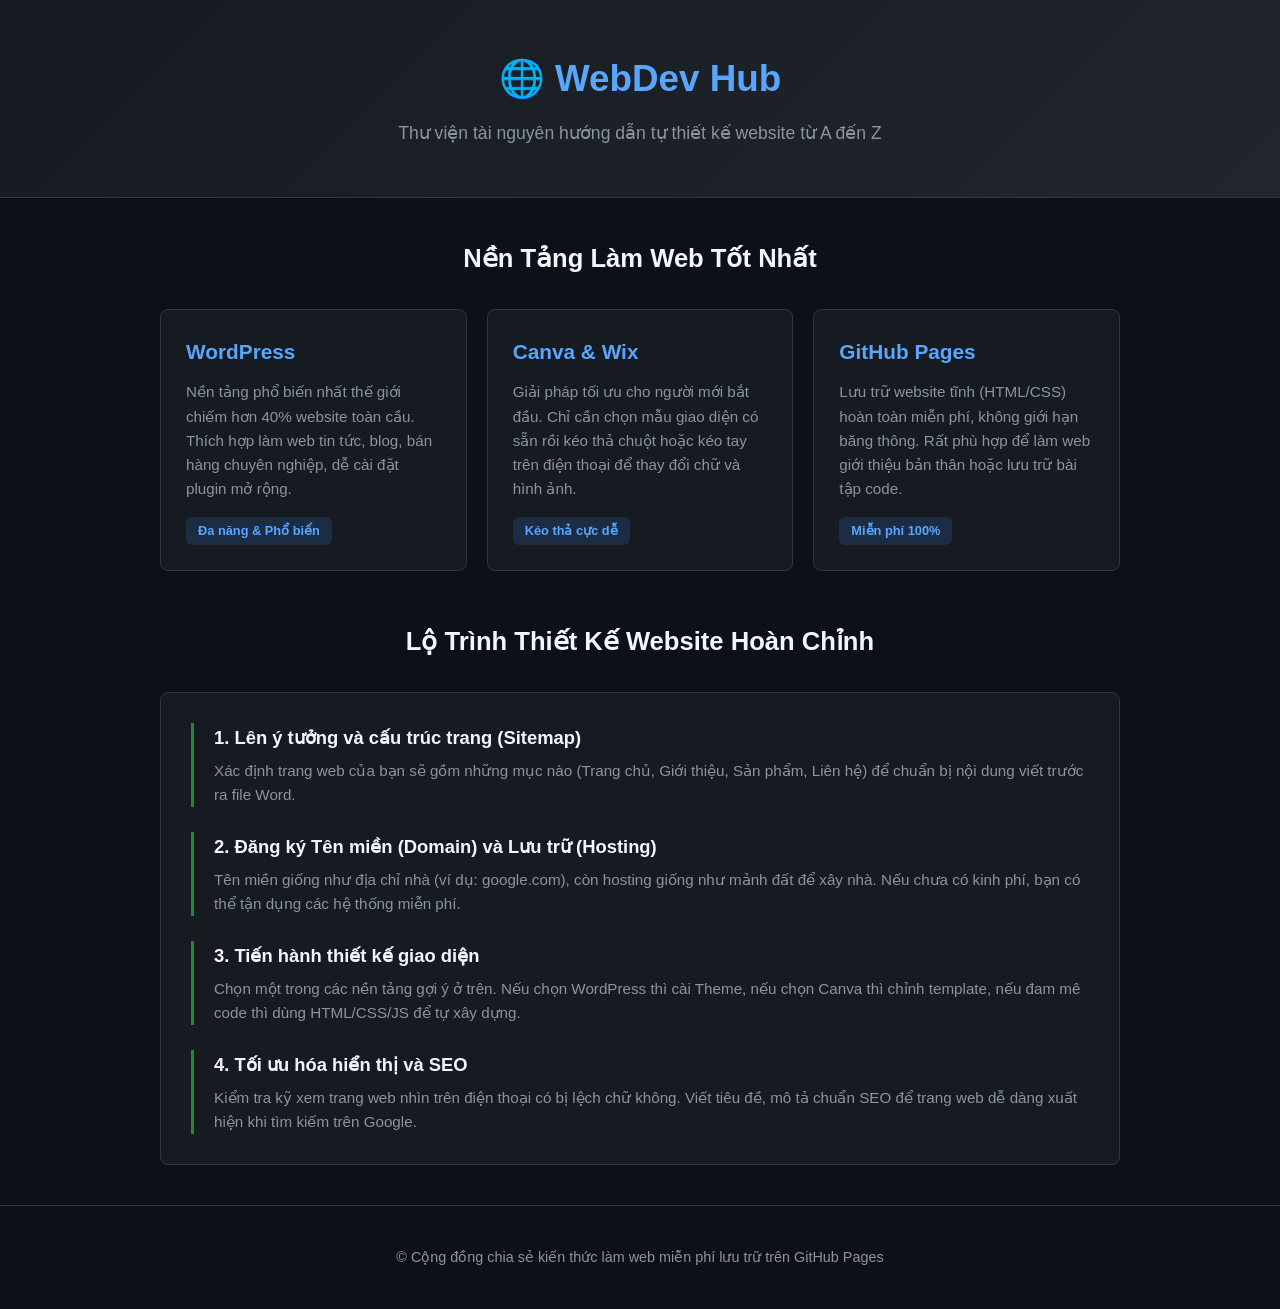
==== index.html @ 46f36df4 "Add initial HTML structure for WebDev Hub" ====
<!DOCTYPE html>
<html lang="vi">
<head>
    <meta charset="UTF-8">
    <meta name="viewport" content="width=device-width, initial-scale=1.0">
    <title>WebDev Hub - Tự Làm Website Miễn Phí</title>
    <style>
        /* Giao diện Dark Mode công nghệ, hiện đại */
        * {
            margin: 0;
            padding: 0;
            box-sizing: border-box;
            font-family: 'Segoe UI', Tahoma, Geneva, Verdana, sans-serif;
        }

        body {
            background-color: #0d1117;
            color: #c9d1d9;
            line-height: 1.6;
        }

        header {
            background: linear-gradient(135deg, #161b22, #21262d);
            border-bottom: 1px solid #30363d;
            padding: 50px 20px;
            text-align: center;
        }

        header h1 {
            color: #58a6ff;
            font-size: 2.3rem;
            margin-bottom: 10px;
        }

        header p {
            font-size: 1.1rem;
            color: #8b949e;
        }

        .container {
            max-width: 1000px;
            margin: 40px auto;
            padding: 0 20px;
        }

        .section-title {
            text-align: center;
            margin-bottom: 30px;
            color: #f0f6fc;
            font-size: 1.6rem;
        }

        /* Lưới danh sách công cụ làm web */
        .grid {
            display: grid;
            grid-template-columns: repeat(auto-fit, minmax(280px, 1fr));
            gap: 20px;
            margin-bottom: 50px;
        }

        .card {
            background: #161b22;
            padding: 25px;
            border-radius: 8px;
            border: 1px solid #30363d;
            transition: border-color 0.2s, transform 0.2s;
        }

        .card:hover {
            border-color: #58a6ff;
            transform: translateY(-3px);
        }

        .card h3 {
            color: #58a6ff;
            margin-bottom: 12px;
            font-size: 1.3rem;
        }

        .card p {
            font-size: 0.95rem;
            color: #8b949e;
            margin-bottom: 15px;
        }

        .badge {
            display: inline-block;
            background: rgba(56, 139, 253, 0.15);
            color: #58a6ff;
            padding: 4px 12px;
            border-radius: 6px;
            font-size: 0.8rem;
            font-weight: 600;
        }

        /* Khung lộ trình các bước */
        .steps {
            background: #161b22;
            padding: 30px;
            border-radius: 8px;
            border: 1px solid #30363d;
        }

        .step-item {
            margin-bottom: 25px;
            padding-left: 20px;
            border-left: 3px solid #238636;
        }

        .step-item:last-child {
            margin-bottom: 0;
        }

        .step-item h4 {
            font-size: 1.15rem;
            color: #f0f6fc;
            margin-bottom: 6px;
        }

        .step-item p {
            color: #8b949e;
            font-size: 0.95rem;
        }

        footer {
            text-align: center;
            padding: 40px;
            margin-top: 20px;
            font-size: 0.9rem;
            color: #8b949e;
            border-top: 1px solid #30363d;
        }
    </style>
</head>
<body>

    <header>
        <h1>🌐 WebDev Hub</h1>
        <p>Thư viện tài nguyên hướng dẫn tự thiết kế website từ A đến Z</p>
    </header>

    <div class="container">
        
        <h2 class="section-title">Nền Tảng Làm Web Tốt Nhất</h2>
        <div class="grid">
            <!-- Công cụ 1 -->
            <div class="card">
                <h3>WordPress</h3>
                <p>Nền tảng phổ biến nhất thế giới chiếm hơn 40% website toàn cầu. Thích hợp làm web tin tức, blog, bán hàng chuyên nghiệp, dễ cài đặt plugin mở rộng.</p>
                <span class="badge">Đa năng &amp; Phổ biến</span>
            </div>

            <!-- Công cụ 2 -->
            <div class="card">
                <h3>Canva &amp; Wix</h3>
                <p>Giải pháp tối ưu cho người mới bắt đầu. Chỉ cần chọn mẫu giao diện có sẵn rồi kéo thả chuột hoặc kéo tay trên điện thoại để thay đổi chữ và hình ảnh.</p>
                <span class="badge">Kéo thả cực dễ</span>
            </div>

            <!-- Công cụ 3 -->
            <div class="card">
                <h3>GitHub Pages</h3>
                <p>Lưu trữ website tĩnh (HTML/CSS) hoàn toàn miễn phí, không giới hạn băng thông. Rất phù hợp để làm web giới thiệu bản thân hoặc lưu trữ bài tập code.</p>
                <span class="badge">Miễn phí 100%</span>
            </div>
        </div>

        <h2 class="section-title">Lộ Trình Thiết Kế Website Hoàn Chỉnh</h2>
        <div class="steps">
            <div class="step-item">
                <h4>1. Lên ý tưởng và cấu trúc trang (Sitemap)</h4>
                <p>Xác định trang web của bạn sẽ gồm những mục nào (Trang chủ, Giới thiệu, Sản phẩm, Liên hệ) để chuẩn bị nội dung viết trước ra file Word.</p>
            </div>
            <div class="step-item">
                <h4>2. Đăng ký Tên miền (Domain) và Lưu trữ (Hosting)</h4>
                <p>Tên miền giống như địa chỉ nhà (ví dụ: google.com), còn hosting giống như mảnh đất để xây nhà. Nếu chưa có kinh phí, bạn có thể tận dụng các hệ thống miễn phí.</p>
            </div>
            <div class="step-item">
                <h4>3. Tiến hành thiết kế giao diện</h4>
                <p>Chọn một trong các nền tảng gợi ý ở trên. Nếu chọn WordPress thì cài Theme, nếu chọn Canva thì chỉnh template, nếu đam mê code thì dùng HTML/CSS/JS để tự xây dựng.</p>
            </div>
            <div class="step-item">
                <h4>4. Tối ưu hóa hiển thị và SEO</h4>
                <p>Kiểm tra kỹ xem trang web nhìn trên điện thoại có bị lệch chữ không. Viết tiêu đề, mô tả chuẩn SEO để trang web dễ dàng xuất hiện khi tìm kiếm trên Google.</p>
            </div>
        </div>

    </div>

    <footer>
        <p>© Cộng đồng chia sẻ kiến thức làm web miễn phí lưu trữ trên GitHub Pages</p>
    </footer>

</body>
</html>
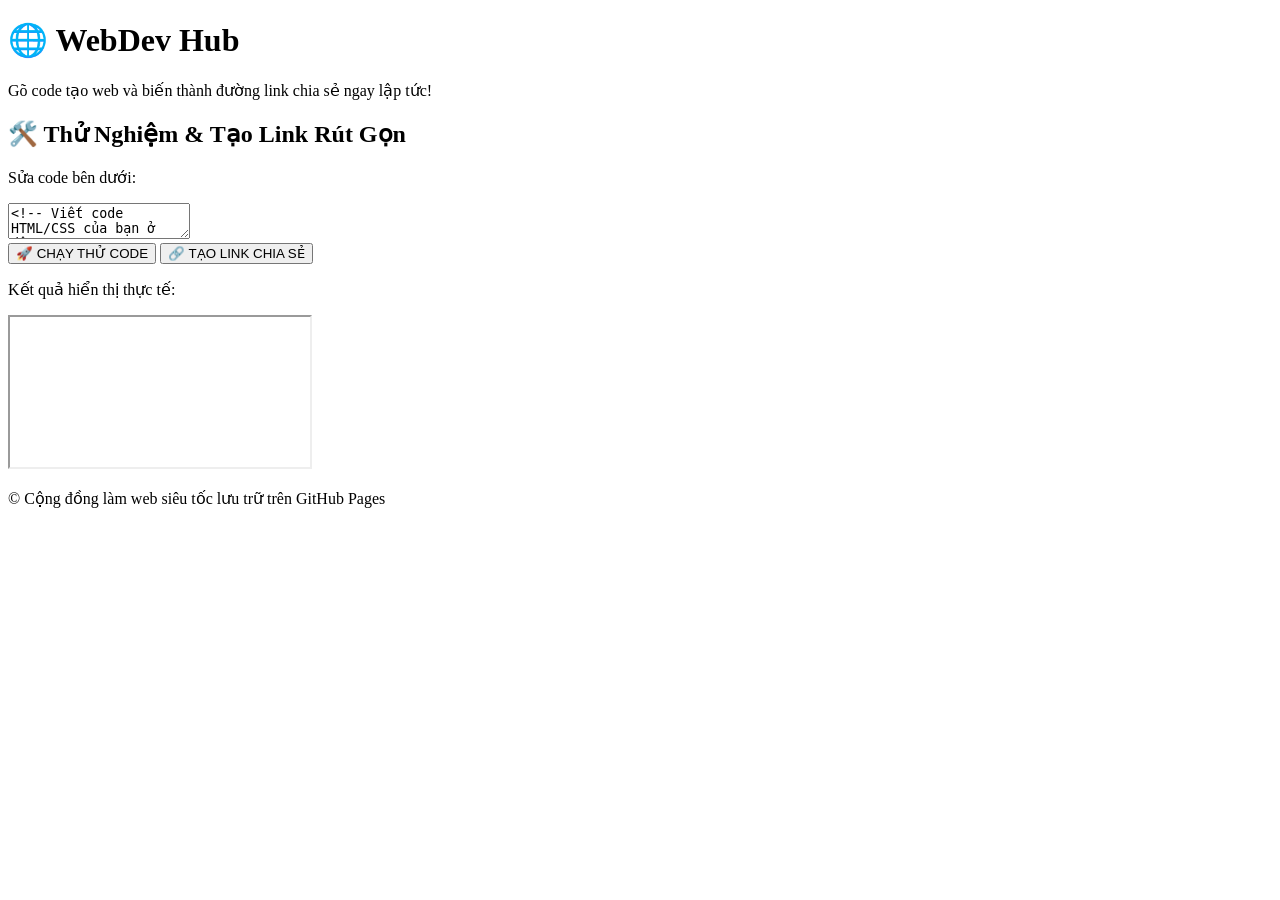
==== commit 7dfc00d8: "Update title and content for web development hub" ====
--- a/index.html
+++ b/index.html
@@ -3,192 +3,53 @@
 <head>
     <meta charset="UTF-8">
     <meta name="viewport" content="width=device-width, initial-scale=1.0">
-    <title>WebDev Hub - Tự Làm Website Miễn Phí</title>
-    <style>
-        /* Giao diện Dark Mode công nghệ, hiện đại */
-        * {
-            margin: 0;
-            padding: 0;
-            box-sizing: border-box;
-            font-family: 'Segoe UI', Tahoma, Geneva, Verdana, sans-serif;
-        }
-
-        body {
-            background-color: #0d1117;
-            color: #c9d1d9;
-            line-height: 1.6;
-        }
-
-        header {
-            background: linear-gradient(135deg, #161b22, #21262d);
-            border-bottom: 1px solid #30363d;
-            padding: 50px 20px;
-            text-align: center;
-        }
-
-        header h1 {
-            color: #58a6ff;
-            font-size: 2.3rem;
-            margin-bottom: 10px;
-        }
-
-        header p {
-            font-size: 1.1rem;
-            color: #8b949e;
-        }
-
-        .container {
-            max-width: 1000px;
-            margin: 40px auto;
-            padding: 0 20px;
-        }
-
-        .section-title {
-            text-align: center;
-            margin-bottom: 30px;
-            color: #f0f6fc;
-            font-size: 1.6rem;
-        }
-
-        /* Lưới danh sách công cụ làm web */
-        .grid {
-            display: grid;
-            grid-template-columns: repeat(auto-fit, minmax(280px, 1fr));
-            gap: 20px;
-            margin-bottom: 50px;
-        }
-
-        .card {
-            background: #161b22;
-            padding: 25px;
-            border-radius: 8px;
-            border: 1px solid #30363d;
-            transition: border-color 0.2s, transform 0.2s;
-        }
-
-        .card:hover {
-            border-color: #58a6ff;
-            transform: translateY(-3px);
-        }
-
-        .card h3 {
-            color: #58a6ff;
-            margin-bottom: 12px;
-            font-size: 1.3rem;
-        }
-
-        .card p {
-            font-size: 0.95rem;
-            color: #8b949e;
-            margin-bottom: 15px;
-        }
-
-        .badge {
-            display: inline-block;
-            background: rgba(56, 139, 253, 0.15);
-            color: #58a6ff;
-            padding: 4px 12px;
-            border-radius: 6px;
-            font-size: 0.8rem;
-            font-weight: 600;
-        }
-
-        /* Khung lộ trình các bước */
-        .steps {
-            background: #161b22;
-            padding: 30px;
-            border-radius: 8px;
-            border: 1px solid #30363d;
-        }
-
-        .step-item {
-            margin-bottom: 25px;
-            padding-left: 20px;
-            border-left: 3px solid #238636;
-        }
-
-        .step-item:last-child {
-            margin-bottom: 0;
-        }
-
-        .step-item h4 {
-            font-size: 1.15rem;
-            color: #f0f6fc;
-            margin-bottom: 6px;
-        }
-
-        .step-item p {
-            color: #8b949e;
-            font-size: 0.95rem;
-        }
-
-        footer {
-            text-align: center;
-            padding: 40px;
-            margin-top: 20px;
-            font-size: 0.9rem;
-            color: #8b949e;
-            border-top: 1px solid #30363d;
-        }
-    </style>
+    <title>WebDev Hub - Tự Tạo Link Website</title>
+    <!-- Liên kết tới file CSS tách biệt -->
+    <link rel="stylesheet" href="style.css">
+    <!-- Liên kết tới file JS tách biệt -->
+    <script src="script.js" defer></script>
 </head>
 <body>
 
     <header>
         <h1>🌐 WebDev Hub</h1>
-        <p>Thư viện tài nguyên hướng dẫn tự thiết kế website từ A đến Z</p>
+        <p>Gõ code tạo web và biến thành đường link chia sẻ ngay lập tức!</p>
     </header>
 
     <div class="container">
         
-        <h2 class="section-title">Nền Tảng Làm Web Tốt Nhất</h2>
-        <div class="grid">
-            <!-- Công cụ 1 -->
-            <div class="card">
-                <h3>WordPress</h3>
-                <p>Nền tảng phổ biến nhất thế giới chiếm hơn 40% website toàn cầu. Thích hợp làm web tin tức, blog, bán hàng chuyên nghiệp, dễ cài đặt plugin mở rộng.</p>
-                <span class="badge">Đa năng &amp; Phổ biến</span>
+        <h2 class="section-title">🛠️ Thử Nghiệm &amp; Tạo Link Rút Gọn</h2>
+        <div class="editor-wrapper">
+            <p class="editor-title">Sửa code bên dưới:</p>
+            
+            <textarea id="code-input"><!-- Viết code HTML/CSS của bạn ở đây -->
+<h1 style="color: #ff5722; text-align: center; font-family: sans-serif;">Hello World!</h1>
+<p style="text-align: center; color: #333; font-family: sans-serif;">Trang web này được tạo ra từ một đường link duy nhất đấy bro!</p>
+<button style="display:block; margin:auto; padding:10px 20px; background:#0366d6; color:#fff; border:none; border-radius:5px;" onclick="alert('Chào bro!')">Bấm thử đi</button></textarea>
+            
+            <!-- HÀNG NÚT BẤM MỚI -->
+            <div class="btn-group">
+                <button class="btn-run" onclick="runCode()">🚀 CHẠY THỬ CODE</button>
+                <button class="btn-link" onclick="generateWebLink()">🔗 TẠO LINK CHIA SẺ</button>
+            </div>
+            
+            <!-- KHU VỰC HIỂN THỊ LINK SAU KHI TẠO -->
+            <div id="link-output-area" class="link-box" style="display: none;">
+                <p>Sao chép link này gửi cho bạn bè nhé bro:</p>
+                <div class="copy-group">
+                    <input type="text" id="shareable-link" readonly>
+                    <button onclick="copyToClipboard()">Copy</button>
+                </div>
             </div>
 
-            <!-- Công cụ 2 -->
-            <div class="card">
-                <h3>Canva &amp; Wix</h3>
-                <p>Giải pháp tối ưu cho người mới bắt đầu. Chỉ cần chọn mẫu giao diện có sẵn rồi kéo thả chuột hoặc kéo tay trên điện thoại để thay đổi chữ và hình ảnh.</p>
-                <span class="badge">Kéo thả cực dễ</span>
-            </div>
-
-            <!-- Công cụ 3 -->
-            <div class="card">
-                <h3>GitHub Pages</h3>
-                <p>Lưu trữ website tĩnh (HTML/CSS) hoàn toàn miễn phí, không giới hạn băng thông. Rất phù hợp để làm web giới thiệu bản thân hoặc lưu trữ bài tập code.</p>
-                <span class="badge">Miễn phí 100%</span>
-            </div>
-        </div>
-
-        <h2 class="section-title">Lộ Trình Thiết Kế Website Hoàn Chỉnh</h2>
-        <div class="steps">
-            <div class="step-item">
-                <h4>1. Lên ý tưởng và cấu trúc trang (Sitemap)</h4>
-                <p>Xác định trang web của bạn sẽ gồm những mục nào (Trang chủ, Giới thiệu, Sản phẩm, Liên hệ) để chuẩn bị nội dung viết trước ra file Word.</p>
-            </div>
-            <div class="step-item">
-                <h4>2. Đăng ký Tên miền (Domain) và Lưu trữ (Hosting)</h4>
-                <p>Tên miền giống như địa chỉ nhà (ví dụ: google.com), còn hosting giống như mảnh đất để xây nhà. Nếu chưa có kinh phí, bạn có thể tận dụng các hệ thống miễn phí.</p>
-            </div>
-            <div class="step-item">
-                <h4>3. Tiến hành thiết kế giao diện</h4>
-                <p>Chọn một trong các nền tảng gợi ý ở trên. Nếu chọn WordPress thì cài Theme, nếu chọn Canva thì chỉnh template, nếu đam mê code thì dùng HTML/CSS/JS để tự xây dựng.</p>
-            </div>
-            <div class="step-item">
-                <h4>4. Tối ưu hóa hiển thị và SEO</h4>
-                <p>Kiểm tra kỹ xem trang web nhìn trên điện thoại có bị lệch chữ không. Viết tiêu đề, mô tả chuẩn SEO để trang web dễ dàng xuất hiện khi tìm kiếm trên Google.</p>
-            </div>
+            <p class="output-label">Kết quả hiển thị thực tế:</p>
+            <iframe id="code-output"></iframe>
         </div>
 
     </div>
 
     <footer>
-        <p>© Cộng đồng chia sẻ kiến thức làm web miễn phí lưu trữ trên GitHub Pages</p>
+        <p>© Cộng đồng làm web siêu tốc lưu trữ trên GitHub Pages</p>
     </footer>
 
 </body>
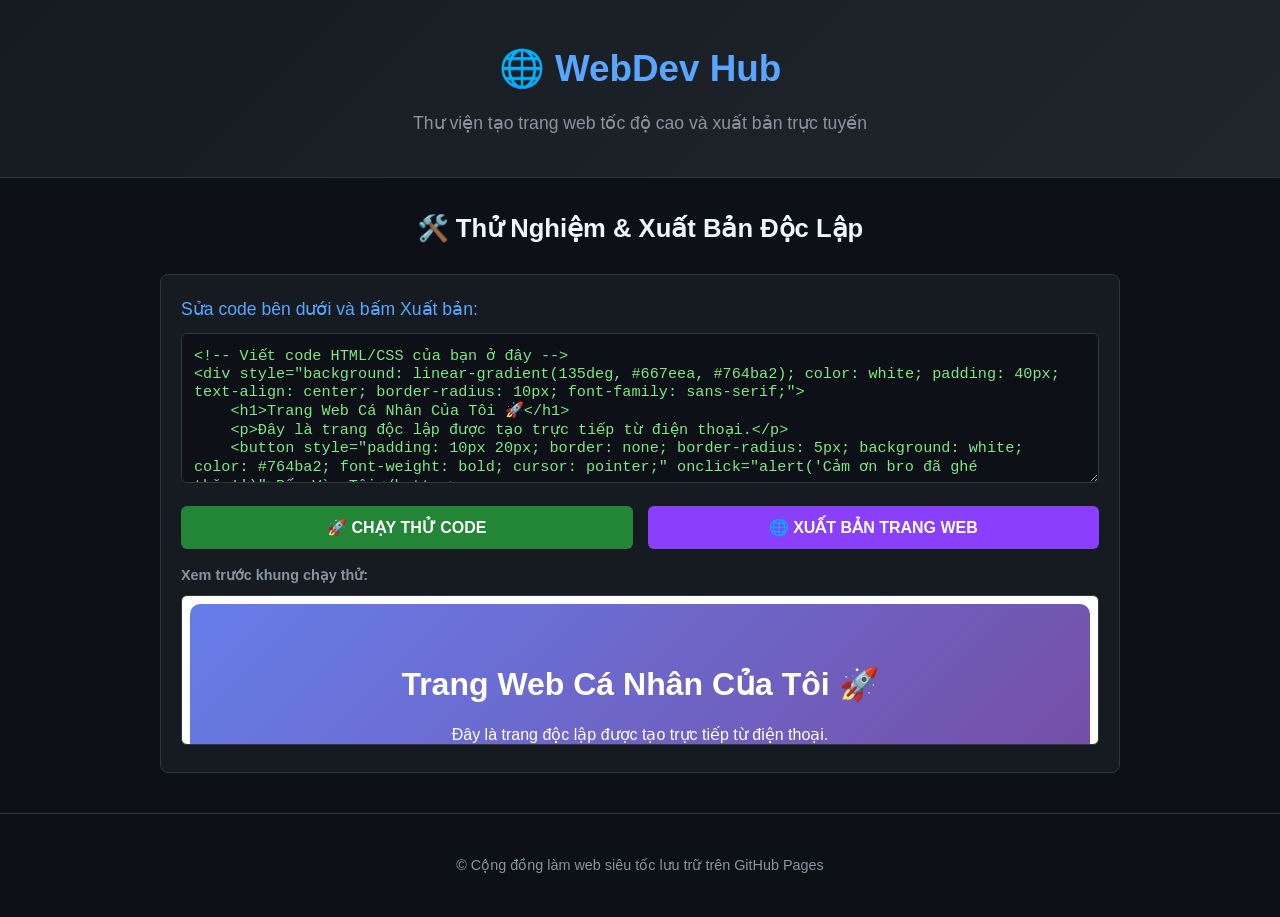
==== commit 2d8c8e62: "Update title and content in index.html" ====
--- a/index.html
+++ b/index.html
@@ -3,46 +3,45 @@
 <head>
     <meta charset="UTF-8">
     <meta name="viewport" content="width=device-width, initial-scale=1.0">
-    <title>WebDev Hub - Tự Tạo Link Website</title>
-    <!-- Liên kết tới file CSS tách biệt -->
+    <title>WebDev Hub - Tự Làm Website Miễn Phí</title>
     <link rel="stylesheet" href="style.css">
-    <!-- Liên kết tới file JS tách biệt -->
     <script src="script.js" defer></script>
 </head>
 <body>
 
     <header>
         <h1>🌐 WebDev Hub</h1>
-        <p>Gõ code tạo web và biến thành đường link chia sẻ ngay lập tức!</p>
+        <p>Thư viện tạo trang web tốc độ cao và xuất bản trực tuyến</p>
     </header>
 
     <div class="container">
         
-        <h2 class="section-title">🛠️ Thử Nghiệm &amp; Tạo Link Rút Gọn</h2>
+        <h2 class="section-title">🛠️ Thử Nghiệm &amp; Xuất Bản Độc Lập</h2>
         <div class="editor-wrapper">
-            <p class="editor-title">Sửa code bên dưới:</p>
+            <p class="editor-title">Sửa code bên dưới và bấm Xuất bản:</p>
             
             <textarea id="code-input"><!-- Viết code HTML/CSS của bạn ở đây -->
-<h1 style="color: #ff5722; text-align: center; font-family: sans-serif;">Hello World!</h1>
-<p style="text-align: center; color: #333; font-family: sans-serif;">Trang web này được tạo ra từ một đường link duy nhất đấy bro!</p>
-<button style="display:block; margin:auto; padding:10px 20px; background:#0366d6; color:#fff; border:none; border-radius:5px;" onclick="alert('Chào bro!')">Bấm thử đi</button></textarea>
+<div style="background: linear-gradient(135deg, #667eea, #764ba2); color: white; padding: 40px; text-align: center; border-radius: 10px; font-family: sans-serif;">
+    <h1>Trang Web Cá Nhân Của Tôi 🚀</h1>
+    <p>Đây là trang độc lập được tạo trực tiếp từ điện thoại.</p>
+    <button style="padding: 10px 20px; border: none; border-radius: 5px; background: white; color: #764ba2; font-weight: bold; cursor: pointer;" onclick="alert('Cảm ơn bro đã ghé thăm!')">Bấm Vào Tôi</button>
+</div></textarea>
             
-            <!-- HÀNG NÚT BẤM MỚI -->
             <div class="btn-group">
                 <button class="btn-run" onclick="runCode()">🚀 CHẠY THỬ CODE</button>
-                <button class="btn-link" onclick="generateWebLink()">🔗 TẠO LINK CHIA SẺ</button>
+                <button class="btn-link" onclick="publishLivePage()">🌐 XUẤT BẢN TRANG WEB</button>
             </div>
             
-            <!-- KHU VỰC HIỂN THỊ LINK SAU KHI TẠO -->
+            <!-- KHU VỰC HIỂN THỊ LINK SAU KHI XUẤT BẢN -->
             <div id="link-output-area" class="link-box" style="display: none;">
-                <p>Sao chép link này gửi cho bạn bè nhé bro:</p>
+                <p>🎉 Xuất bản thành công! Đây là đường link trang web độc lập của bạn:</p>
                 <div class="copy-group">
                     <input type="text" id="shareable-link" readonly>
-                    <button onclick="copyToClipboard()">Copy</button>
+                    <button onclick="copyToClipboard()">Copy Link</button>
                 </div>
             </div>
 
-            <p class="output-label">Kết quả hiển thị thực tế:</p>
+            <p class="output-label">Xem trước khung chạy thử:</p>
             <iframe id="code-output"></iframe>
         </div>
 
@@ -54,4 +53,3 @@
 
 </body>
 </html>
-
--- a/style.css
+++ b/style.css
@@ -0,0 +1,177 @@
+* {
+    margin: 0;
+    padding: 0;
+    box-sizing: border-box;
+    font-family: 'Segoe UI', Tahoma, Geneva, Verdana, sans-serif;
+}
+
+body {
+    background-color: #0d1117;
+    color: #c9d1d9;
+    line-height: 1.6;
+}
+
+header {
+    background: linear-gradient(135deg, #161b22, #21262d);
+    border-bottom: 1px solid #30363d;
+    padding: 40px 20px;
+    text-align: center;
+}
+
+header h1 {
+    color: #58a6ff;
+    font-size: 2.3rem;
+    margin-bottom: 10px;
+}
+
+header p {
+    font-size: 1.1rem;
+    color: #8b949e;
+}
+
+.container {
+    max-width: 1000px;
+    margin: 30px auto;
+    padding: 0 20px;
+}
+
+.section-title {
+    text-align: center;
+    margin-bottom: 25px;
+    color: #f0f6fc;
+    font-size: 1.6rem;
+}
+
+.editor-wrapper {
+    background: #161b22;
+    border: 1px solid #30363d;
+    border-radius: 8px;
+    padding: 20px;
+    margin-bottom: 40px;
+}
+
+.editor-title {
+    color: #58a6ff;
+    font-size: 1.1rem;
+    margin-bottom: 10px;
+}
+
+textarea {
+    width: 100%;
+    height: 150px;
+    background: #0d1117;
+    color: #7ee787;
+    border: 1px solid #30363d;
+    border-radius: 6px;
+    padding: 12px;
+    font-family: 'Courier New', Courier, monospace;
+    font-size: 0.95rem;
+    resize: vertical;
+    margin-bottom: 15px;
+}
+
+textarea:focus {
+    outline: none;
+    border-color: #58a6ff;
+}
+
+/* NÚT BẤM */
+.btn-group {
+    display: flex;
+    gap: 15px;
+    margin-bottom: 15px;
+}
+
+.btn-run, .btn-link {
+    flex: 1;
+    color: #ffffff;
+    border: none;
+    padding: 12px 20px;
+    font-size: 1rem;
+    font-weight: bold;
+    border-radius: 6px;
+    cursor: pointer;
+    transition: background 0.2s;
+    text-align: center;
+}
+
+.btn-run { background-color: #238636; }
+.btn-run:hover { background-color: #2ea043; }
+
+.btn-link { background-color: #8a3ffc; }
+.btn-link:hover { background-color: #9d59ff; }
+
+/* HỘP HIỂN THỊ LINK */
+.link-box {
+    background: #0d1117;
+    border: 1px solid #30363d;
+    padding: 15px;
+    border-radius: 6px;
+    margin-bottom: 20px;
+}
+
+.link-box p {
+    font-size: 0.9rem;
+    color: #8b949e;
+    margin-bottom: 8px;
+}
+
+.copy-group {
+    display: flex;
+    gap: 10px;
+}
+
+.copy-group input {
+    flex: 1;
+    background: #161b22;
+    border: 1px solid #30363d;
+    color: #58a6ff;
+    padding: 8px 12px;
+    border-radius: 6px;
+    font-size: 0.9rem;
+    font-weight: bold;
+}
+
+.copy-group button {
+    background: #21262d;
+    border: 1px solid #30363d;
+    color: #c9d1d9;
+    padding: 8px 15px;
+    border-radius: 6px;
+    cursor: pointer;
+    font-weight: bold;
+}
+
+.copy-group button:hover {
+    background: #30363d;
+    color: #f0f6fc;
+}
+
+.output-label {
+    margin-top: 15px;
+    margin-bottom: 8px;
+    font-weight: bold;
+    color: #8b949e;
+    font-size: 0.9rem;
+}
+
+iframe {
+    width: 100%;
+    height: 150px;
+    background: #ffffff;
+    border: 1px solid #30363d;
+    border-radius: 6px;
+}
+
+footer {
+    text-align: center;
+    padding: 40px;
+    margin-top: 20px;
+    font-size: 0.9rem;
+    color: #8b949e;
+    border-top: 1px solid #30363d;
+}
+
+@media (max-width: 480px) {
+    .btn-group { flex-direction: column; gap: 10px; }
+}
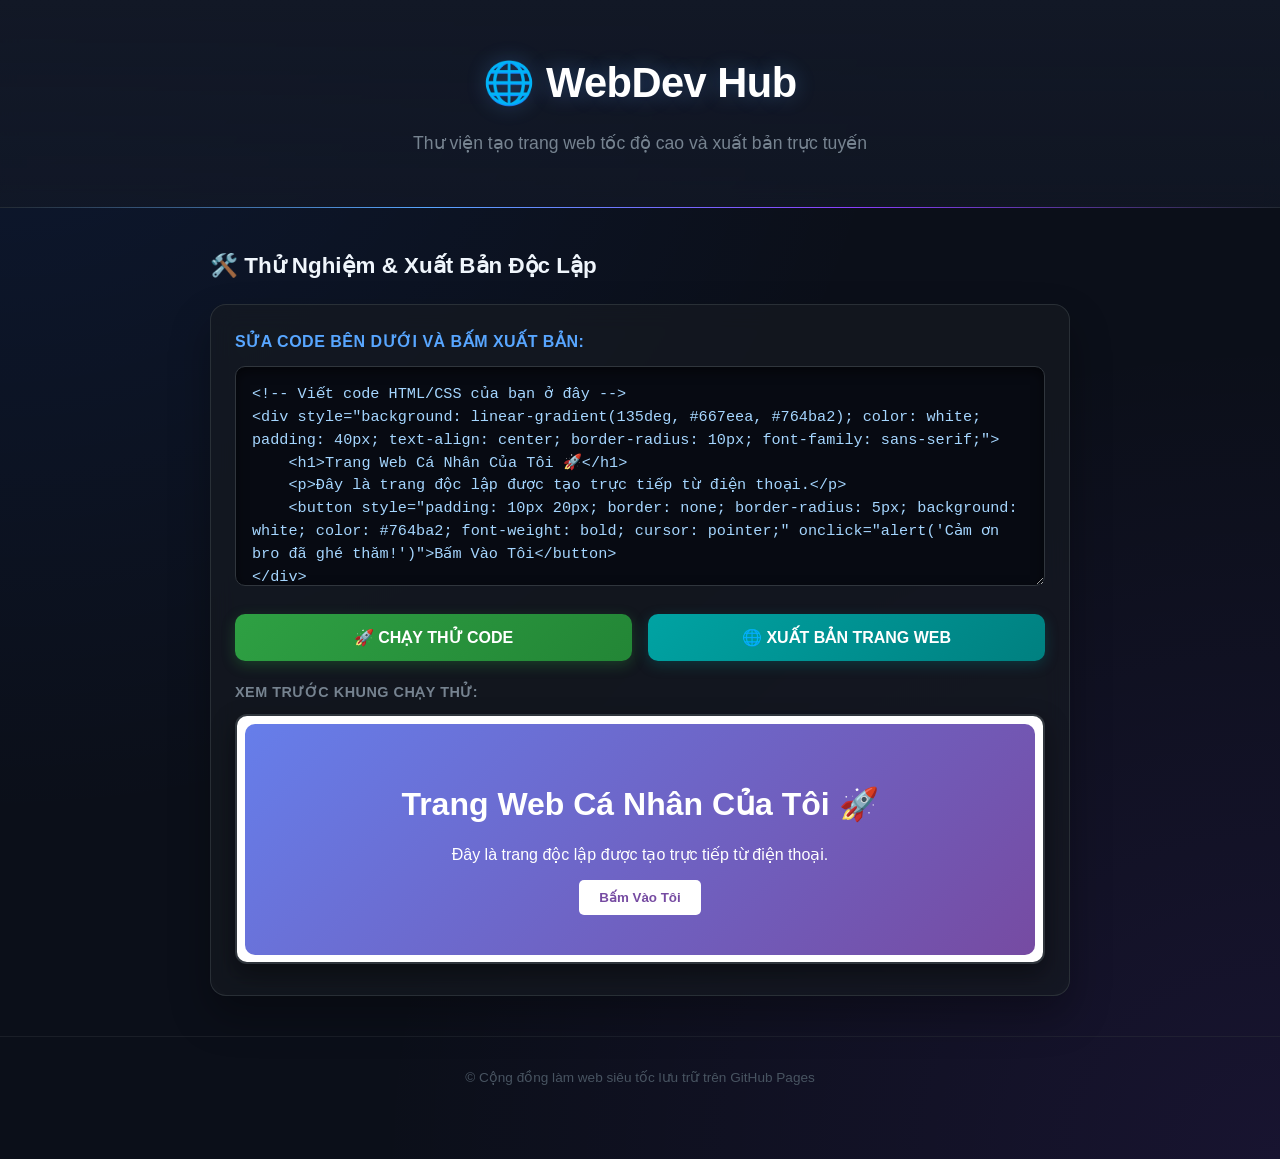
==== commit 608eaf0b: "Update paths for CSS and JS for GitHub Pages" ====
--- a/index.html
+++ b/index.html
@@ -4,8 +4,10 @@
     <meta charset="UTF-8">
     <meta name="viewport" content="width=device-width, initial-scale=1.0">
     <title>WebDev Hub - Tự Làm Website Miễn Phí</title>
-    <link rel="stylesheet" href="style.css">
-    <script src="script.js" defer></script>
+    <!-- Sửa đường dẫn tương đối để GitHub Pages nhận file CSS chuẩn 100% -->
+    <link rel="stylesheet" href="./style.css">
+    <!-- Sửa đường dẫn tương đối và thêm defer để file JS chạy an toàn -->
+    <script src="./script.js" defer></script>
 </head>
 <body>
 
@@ -32,9 +34,9 @@
                 <button class="btn-link" onclick="publishLivePage()">🌐 XUẤT BẢN TRANG WEB</button>
             </div>
             
-            <!-- KHU VỰC HIỂN THỊ LINK SAU KHI XUẤT BẢN -->
+            <!-- KHU VỰC HIỂN THỊ LINK SAU KHU RÚT GỌN -->
             <div id="link-output-area" class="link-box" style="display: none;">
-                <p>🎉 Xuất bản thành công! Đây là đường link trang web độc lập của bạn:</p>
+                <p>🎉 Xuất bản thành công! Đây là đường link trang web ngắn gọn của bạn:</p>
                 <div class="copy-group">
                     <input type="text" id="shareable-link" readonly>
                     <button onclick="copyToClipboard()">Copy Link</button>
--- a/style.css
+++ b/style.css
@@ -1,134 +1,219 @@
+/* ==========================================================================
+   RESET & NỀN TẢNG CHUNG (Phong cách Cyberpunk / Glassmorphism)
+   ========================================================================== */
 * {
     margin: 0;
     padding: 0;
     box-sizing: border-box;
-    font-family: 'Segoe UI', Tahoma, Geneva, Verdana, sans-serif;
+    font-family: 'Segoe UI', -apple-system, BlinkMacSystemFont, Roboto, Helvetica, Arial, sans-serif;
 }
 
 body {
-    background-color: #0d1117;
-    color: #c9d1d9;
+    background-color: #0b0f19;
+    background-image: 
+        radial-gradient(at 0% 0%, rgba(31, 107, 255, 0.1) 0px, transparent 50%),
+        radial-gradient(at 100% 100%, rgba(138, 63, 252, 0.1) 0px, transparent 50%);
+    color: #adbac7;
     line-height: 1.6;
-}
-
+    padding-bottom: 40px;
+}
+
+/* ==========================================================================
+   HEADER (Hiệu ứng Neon huyền ảo)
+   ========================================================================== */
 header {
-    background: linear-gradient(135deg, #161b22, #21262d);
-    border-bottom: 1px solid #30363d;
-    padding: 40px 20px;
+    background: linear-gradient(180deg, #121826 0%, rgba(18, 24, 38, 0.8) 100%);
+    border-bottom: 1px solid rgba(48, 54, 61, 0.6);
+    backdrop-filter: blur(10px);
+    -webkit-backdrop-filter: blur(10px);
+    padding: 50px 20px;
     text-align: center;
+    position: relative;
+}
+
+header::after {
+    content: '';
+    position: absolute;
+    bottom: -1px;
+    left: 0;
+    width: 100%;
+    height: 1px;
+    background: linear-gradient(90deg, transparent, #58a6ff, #8a3ffc, transparent);
 }
 
 header h1 {
-    color: #58a6ff;
-    font-size: 2.3rem;
-    margin-bottom: 10px;
+    color: #ffffff;
+    font-size: 2.6rem;
+    font-weight: 800;
+    letter-spacing: -0.5px;
+    margin-bottom: 12px;
+    text-shadow: 0 0 20px rgba(88, 166, 255, 0.3);
 }
 
 header p {
     font-size: 1.1rem;
-    color: #8b949e;
-}
-
+    color: #768390;
+    max-width: 600px;
+    margin: 0 auto;
+}
+
+/* ==========================================================================
+   CONTAINER & KHU VỰC TRÌNH BIÊN DỊCH
+   ========================================================================== */
 .container {
-    max-width: 1000px;
-    margin: 30px auto;
+    max-width: 900px;
+    margin: 40px auto;
     padding: 0 20px;
 }
 
 .section-title {
-    text-align: center;
-    margin-bottom: 25px;
+    text-align: left;
+    margin-bottom: 20px;
     color: #f0f6fc;
-    font-size: 1.6rem;
+    font-size: 1.4rem;
+    font-weight: 600;
+    display: flex;
+    align-items: center;
+    gap: 10px;
 }
 
 .editor-wrapper {
-    background: #161b22;
-    border: 1px solid #30363d;
-    border-radius: 8px;
-    padding: 20px;
+    background: rgba(22, 27, 34, 0.7);
+    border: 1px solid rgba(48, 54, 61, 0.8);
+    backdrop-filter: blur(12px);
+    -webkit-backdrop-filter: blur(12px);
+    border-radius: 16px;
+    padding: 24px;
+    box-shadow: 0 20px 40px rgba(0, 0, 0, 0.3);
     margin-bottom: 40px;
 }
 
 .editor-title {
     color: #58a6ff;
-    font-size: 1.1rem;
-    margin-bottom: 10px;
-}
-
+    font-size: 1rem;
+    font-weight: 600;
+    margin-bottom: 12px;
+    text-transform: uppercase;
+    letter-spacing: 0.5px;
+}
+
+/* ==========================================================================
+   Ô NHẬP CODE (Giao diện chuẩn Code Editor)
+   ========================================================================== */
 textarea {
     width: 100%;
-    height: 150px;
-    background: #0d1117;
-    color: #7ee787;
+    height: 220px;
+    background: #070a12;
+    color: #a5d6ff;
     border: 1px solid #30363d;
-    border-radius: 6px;
-    padding: 12px;
-    font-family: 'Courier New', Courier, monospace;
+    border-radius: 10px;
+    padding: 16px;
+    font-family: 'Fira Code', 'Courier New', Courier, monospace;
     font-size: 0.95rem;
+    line-height: 1.5;
     resize: vertical;
-    margin-bottom: 15px;
+    margin-bottom: 20px;
+    box-shadow: inset 0 4px 12px rgba(0, 0, 0, 0.5);
+    transition: border-color 0.3s, box-shadow 0.3s;
 }
 
 textarea:focus {
     outline: none;
     border-color: #58a6ff;
-}
-
-/* NÚT BẤM */
+    box-shadow: inset 0 4px 12px rgba(0, 0, 0, 0.5), 0 0 0 3px rgba(56, 139, 253, 0.2);
+}
+
+/* ==========================================================================
+   NÚT BẤM ĐIỀU KHIỂN
+   ========================================================================== */
 .btn-group {
     display: flex;
-    gap: 15px;
-    margin-bottom: 15px;
+    gap: 16px;
+    margin-bottom: 20px;
 }
 
 .btn-run, .btn-link {
     flex: 1;
     color: #ffffff;
     border: none;
-    padding: 12px 20px;
+    padding: 14px 24px;
     font-size: 1rem;
-    font-weight: bold;
-    border-radius: 6px;
+    font-weight: 700;
+    border-radius: 10px;
     cursor: pointer;
-    transition: background 0.2s;
-    text-align: center;
-}
-
-.btn-run { background-color: #238636; }
-.btn-run:hover { background-color: #2ea043; }
-
-.btn-link { background-color: #8a3ffc; }
-.btn-link:hover { background-color: #9d59ff; }
-
-/* HỘP HIỂN THỊ LINK */
+    display: flex;
+    align-items: center;
+    justify-content: center;
+    gap: 8px;
+    transition: all 0.25s cubic-bezier(0.4, 0, 0.2, 1);
+}
+
+/* Nút Chạy Thử (Màu Xanh Lá) */
+.btn-run {
+    background: linear-gradient(135deg, #2ea043 0%, #238636 100%);
+    box-shadow: 0 4px 14px rgba(46, 160, 67, 0.3);
+}
+
+.btn-run:hover {
+    background: linear-gradient(135deg, #3fb950 0%, #2ea043 100%);
+    transform: translateY(-2px);
+    box-shadow: 0 6px 20px rgba(46, 160, 67, 0.4);
+}
+
+/* Nút Xuất Bản (Màu Xanh Teal) */
+.btn-link {
+    background: linear-gradient(135deg, #00a3a3 0%, #008080 100%);
+    box-shadow: 0 4px 14px rgba(0, 128, 128, 0.3);
+}
+
+.btn-link:hover {
+    background: linear-gradient(135deg, #00bcbc 0%, #00a3a3 100%);
+    transform: translateY(-2px);
+    box-shadow: 0 6px 20px rgba(0, 128, 128, 0.4);
+}
+
+.btn-run:active, .btn-link:active {
+    transform: translateY(0);
+}
+
+/* ==========================================================================
+   HỘP THÔNG BÁO NHẬN LINK (Sau khi bấm xuất bản)
+   ========================================================================== */
 .link-box {
-    background: #0d1117;
-    border: 1px solid #30363d;
-    padding: 15px;
-    border-radius: 6px;
+    background: rgba(88, 166, 255, 0.05);
+    border: 1px dashed rgba(88, 166, 255, 0.4);
+    padding: 18px;
+    border-radius: 10px;
     margin-bottom: 20px;
+    animation: fadeIn 0.4s ease-out;
+}
+
+@keyframes fadeIn {
+    from { opacity: 0; transform: translateY(-10px); }
+    to { opacity: 1; transform: translateY(0); }
 }
 
 .link-box p {
-    font-size: 0.9rem;
-    color: #8b949e;
-    margin-bottom: 8px;
+    font-size: 0.95rem;
+    color: #f0f6fc;
+    font-weight: 600;
+    margin-bottom: 10px;
 }
 
 .copy-group {
     display: flex;
-    gap: 10px;
+    gap: 12px;
 }
 
 .copy-group input {
     flex: 1;
-    background: #161b22;
+    background: #070a12;
     border: 1px solid #30363d;
     color: #58a6ff;
-    padding: 8px 12px;
-    border-radius: 6px;
+    padding: 12px 16px;
+    border-radius: 8px;
     font-size: 0.9rem;
+    font-family: monospace;
     font-weight: bold;
 }
 
@@ -136,42 +221,90 @@
     background: #21262d;
     border: 1px solid #30363d;
     color: #c9d1d9;
-    padding: 8px 15px;
-    border-radius: 6px;
+    padding: 0 20px;
+    border-radius: 8px;
     cursor: pointer;
     font-weight: bold;
+    font-size: 0.9rem;
+    transition: all 0.2s;
 }
 
 .copy-group button:hover {
     background: #30363d;
-    color: #f0f6fc;
-}
-
+    color: #ffffff;
+    border-color: #8b949e;
+}
+
+/* ==========================================================================
+   KHUNG XEM TRƯỚC (IFRAME)
+   ========================================================================== */
 .output-label {
-    margin-top: 15px;
-    margin-bottom: 8px;
-    font-weight: bold;
-    color: #8b949e;
+    margin-top: 20px;
+    margin-bottom: 10px;
+    font-weight: 600;
+    color: #768390;
     font-size: 0.9rem;
+    text-transform: uppercase;
+    letter-spacing: 0.5px;
 }
 
 iframe {
     width: 100%;
-    height: 150px;
+    height: 250px;
     background: #ffffff;
-    border: 1px solid #30363d;
-    border-radius: 6px;
-}
-
+    border: 2px solid #30363d;
+    border-radius: 12px;
+    box-shadow: 0 10px 25px rgba(0,0,0,0.4);
+}
+
+/* ==========================================================================
+   FOOTER
+   ========================================================================== */
 footer {
     text-align: center;
-    padding: 40px;
-    margin-top: 20px;
-    font-size: 0.9rem;
-    color: #8b949e;
-    border-top: 1px solid #30363d;
-}
-
-@media (max-width: 480px) {
-    .btn-group { flex-direction: column; gap: 10px; }
-}
+    padding: 30px;
+    margin-top: 40px;
+    font-size: 0.85rem;
+    color: #485461;
+    border-top: 1px solid rgba(48, 54, 61, 0.4);
+}
+
+/* ==========================================================================
+   TỐI ƯU GIAO DIỆN TRÊN ĐIỆN THOẠI (RESPONSIVE)
+   ========================================================================== */
+@media (max-width: 600px) {
+    header {
+        padding: 35px 15px;
+    }
+    
+    header h1 {
+        font-size: 2rem;
+    }
+
+    .container {
+        margin: 20px auto;
+        padding: 0 12px;
+    }
+
+    .editor-wrapper {
+        padding: 16px;
+        border-radius: 12px;
+    }
+
+    .btn-group {
+        flex-direction: column;
+        gap: 12px;
+    }
+    
+    .btn-run, .btn-link {
+        padding: 12px 20px;
+    }
+
+    .copy-group {
+        flex-direction: column;
+    }
+
+    .copy-group button {
+        padding: 12px;
+    }
+}
